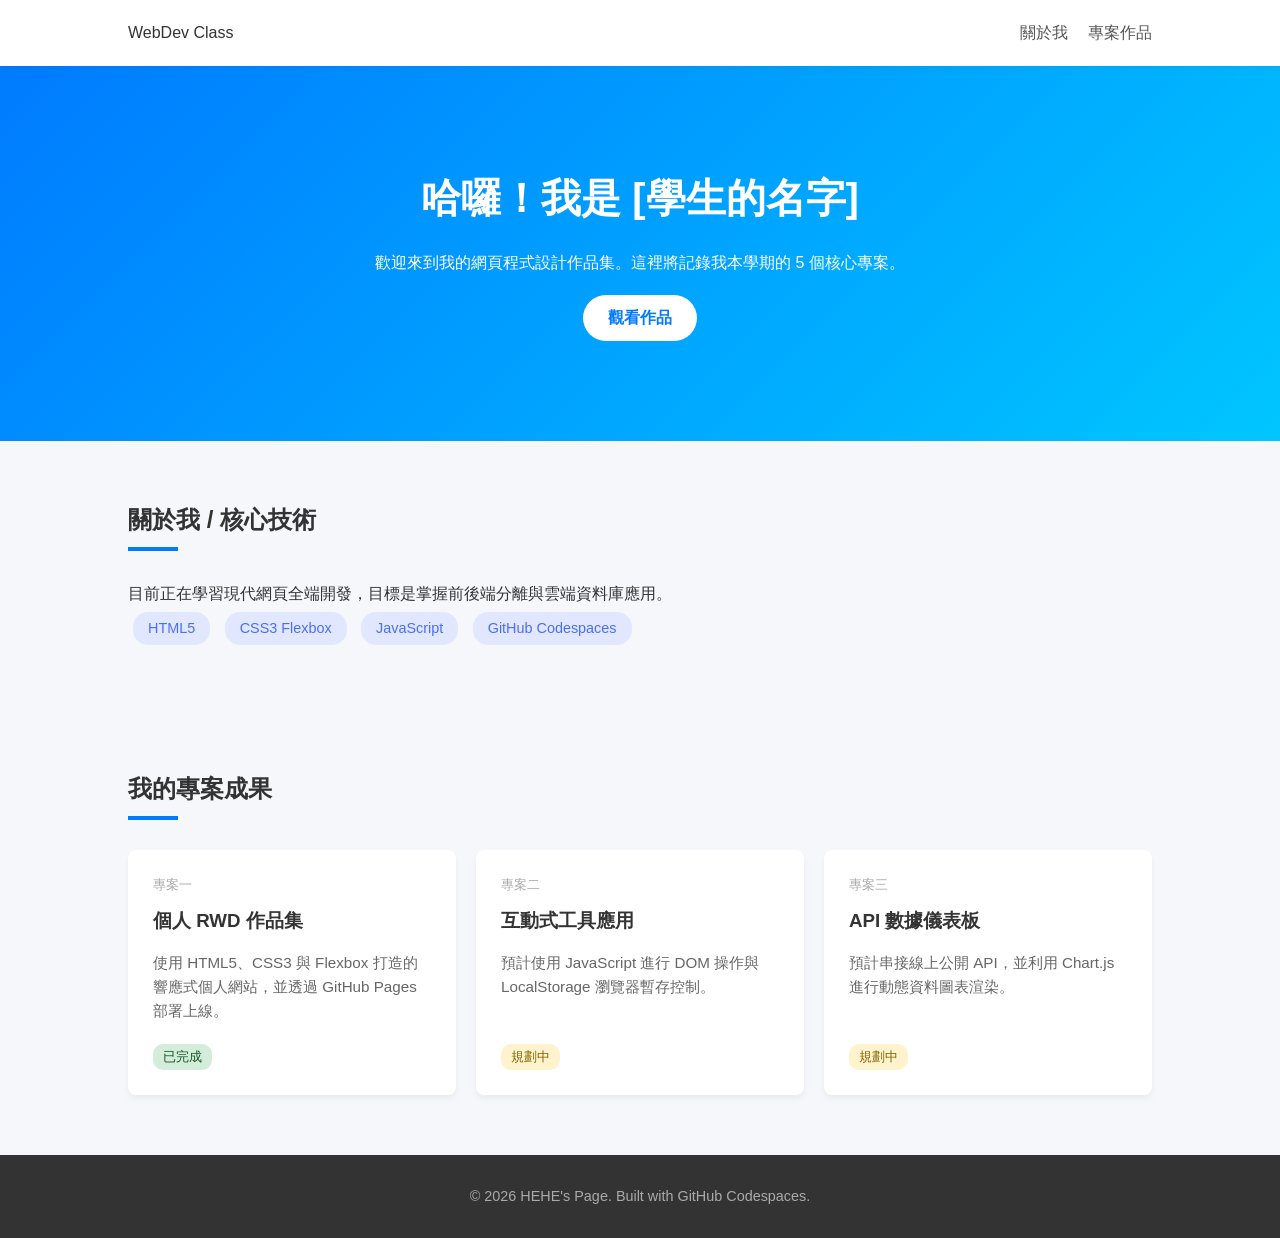
==== index.html @ ca261455 "test001" ====
<!DOCTYPE html>
<html lang="zh-TW">
<head>
    <meta charset="UTF-8">
    <meta name="viewport" content="width=device-width, initial-scale=1.0">
    <title>我的網頁設計作品集</title>
    <link rel="stylesheet" href="style.css">
</head>
<body>

    <!-- 導覽列 -->
    <nav class="navbar">
        <div class="logo">WebDev Class</div>
        <ul class="nav-links">
            <li><a href="#about">關於我</a></li>
            <li><a href="#projects">專案作品</a></li>
        </ul>
    </nav>

    <!-- 主視覺區 (Hero Section) -->
    <header class="hero">
        <div class="hero-content">
            <h1>哈囉！我是 [學生的名字]</h1>
            <p>歡迎來到我的網頁程式設計作品集。這裡將記錄我本學期的 5 個核心專案。</p>
            <a href="#projects" class="btn">觀看作品</a>
        </div>
    </header>

    <!-- 關於我與技能 -->
    <section id="about" class="about-section">
        <h2>關於我 / 核心技術</h2>
        <p>目前正在學習現代網頁全端開發，目標是掌握前後端分離與雲端資料庫應用。</p>
        <div class="skills">
            <span class="chip">HTML5</span>
            <span class="chip">CSS3 Flexbox</span>
            <span class="chip">JavaScript</span>
            <span class="chip">GitHub Codespaces</span>
        </div>
    </section>

    <!-- 專案展示區 (RWD 卡片) -->
    <section id="projects" class="projects-section">
        <h2>我的專案成果</h2>
        <div class="project-grid">
            <!-- 卡片 1 -->
            <div class="card">
                <div class="card-tag">專案一</div>
                <h3>個人 RWD 作品集</h3>
                <p>使用 HTML5、CSS3 與 Flexbox 打造的響應式個人網站，並透過 GitHub Pages 部署上線。</p>
                <span class="status complete">已完成</span>
            </div>
            <!-- 卡片 2 (預留給未來的專案) -->
            <div class="card">
                <div class="card-tag">專案二</div>
                <h3>互動式工具應用</h3>
                <p>預計使用 JavaScript 進行 DOM 操作與 LocalStorage 瀏覽器暫存控制。</p>
                <span class="status pending">規劃中</span>
            </div>
            <!-- 卡片 3 -->
            <div class="card">
                <div class="card-tag">專案三</div>
                <h3>API 數據儀表板</h3>
                <p>預計串接線上公開 API，並利用 Chart.js 進行動態資料圖表渲染。</p>
                <span class="status pending">規劃中</span>
            </div>
        </div>
    </section>

    <footer>
        <p>&copy; 2026 HEHE's Page. Built with GitHub Codespaces.</p>
    </footer>

</body>
</html>
---- style.css ----
/* 基礎重設 */
* {
    margin: 0;
    padding: 0;
    box-sizing: border-box;
    font-family: 'Segoe UI', Roboto, sans-serif;
}

body {
    background-color: #f5f7fa;
    color: #333;
    line-height: 1.6;
}

/* 導覽列 Flex 佈局 */
.navbar {
    display: flex;
    justify-content: space-between;
    align-items: center;
    padding: 20px 10%;
    background-color: #ffffff;
    box-shadow: 0 2px 5px rgba(0,0,0,0.05);
    position: sticky;
    top: 0;
    z-index: 100;
}

.nav-links {
    display: flex;
    list-style: none;
}

.nav-links li {
    margin-left: 20px;
}

.nav-links a {
    text-decoration: none;
    color: #555;
    transition: color 0.3s;
}

.nav-links a:hover {
    color: #007bff;
}

/* 主視覺區 */
.hero {
    background: linear-gradient(135deg, #007bff 0%, #00c6ff 100%);
    color: white;
    padding: 100px 10%;
    text-align: center;
}

.hero h1 {
    font-size: 2.5rem;
    margin-bottom: 20px;
}

.btn {
    display: inline-block;
    background: white;
    color: #007bff;
    padding: 10px 25px;
    text-decoration: none;
    border-radius: 25px;
    font-weight: bold;
    margin-top: 20px;
    transition: transform 0.3s;
}

.btn:hover {
    transform: translateY(-3px);
}

/* 內容區塊通用樣式 */
section {
    padding: 60px 10%;
}

section h2 {
    margin-bottom: 30px;
    position: relative;
}

section h2::after {
    content: '';
    display: block;
    width: 50px;
    height: 4px;
    background: #007bff;
    margin-top: 8px;
}

/* 技能標籤 */
.skills .chip {
    display: inline-block;
    background: #e1e7ff;
    color: #4c6ef5;
    padding: 5px 15px;
    border-radius: 15px;
    margin: 5px;
    font-size: 0.9rem;
}

/* 網格系統：RWD 的關鍵 */
.project-grid {
    display: flex;
    flex-wrap: wrap;
    gap: 20px;
}

/* 卡片樣式：預設在電腦端佔 1/3 寬度 */
.card {
    background: white;
    padding: 25px;
    border-radius: 8px;
    box-shadow: 0 4px 6px rgba(0,0,0,0.05);
    flex: 1 1 calc(33.333% - 20px);
    min-width: 280px; /* 確保縮小時不會過窄 */
    display: flex;
    flex-direction: column;
}

.card-tag {
    font-size: 0.8rem;
    color: #aaa;
    text-transform: uppercase;
    margin-bottom: 10px;
}

.card h3 {
    margin-bottom: 15px;
}

.card p {
    color: #666;
    font-size: 0.95rem;
    flex-grow: 1;
    margin-bottom: 20px;
}

.status {
    align-self: flex-start;
    padding: 3px 10px;
    border-radius: 10px;
    font-size: 0.8rem;
}

.status.complete { background: #d4edda; color: #155724; }
.status.pending { background: #fff3cd; color: #856404; }

footer {
    text-align: center;
    padding: 30px;
    background: #333;
    color: #aaa;
    font-size: 0.9rem;
}

/* 📱 RWD 響應式中斷點 (手機模式) */
@media (max-width: 768px) {
    .navbar {
        flex-direction: column;
        gap: 15px;
    }
    .nav-links li {
        margin: 0 10px;
    }
    .hero h1 {
        font-size: 2rem;
    }
    /* 手機上卡片撐滿 100% */
    .card {
        flex: 1 1 100%;
    }
}
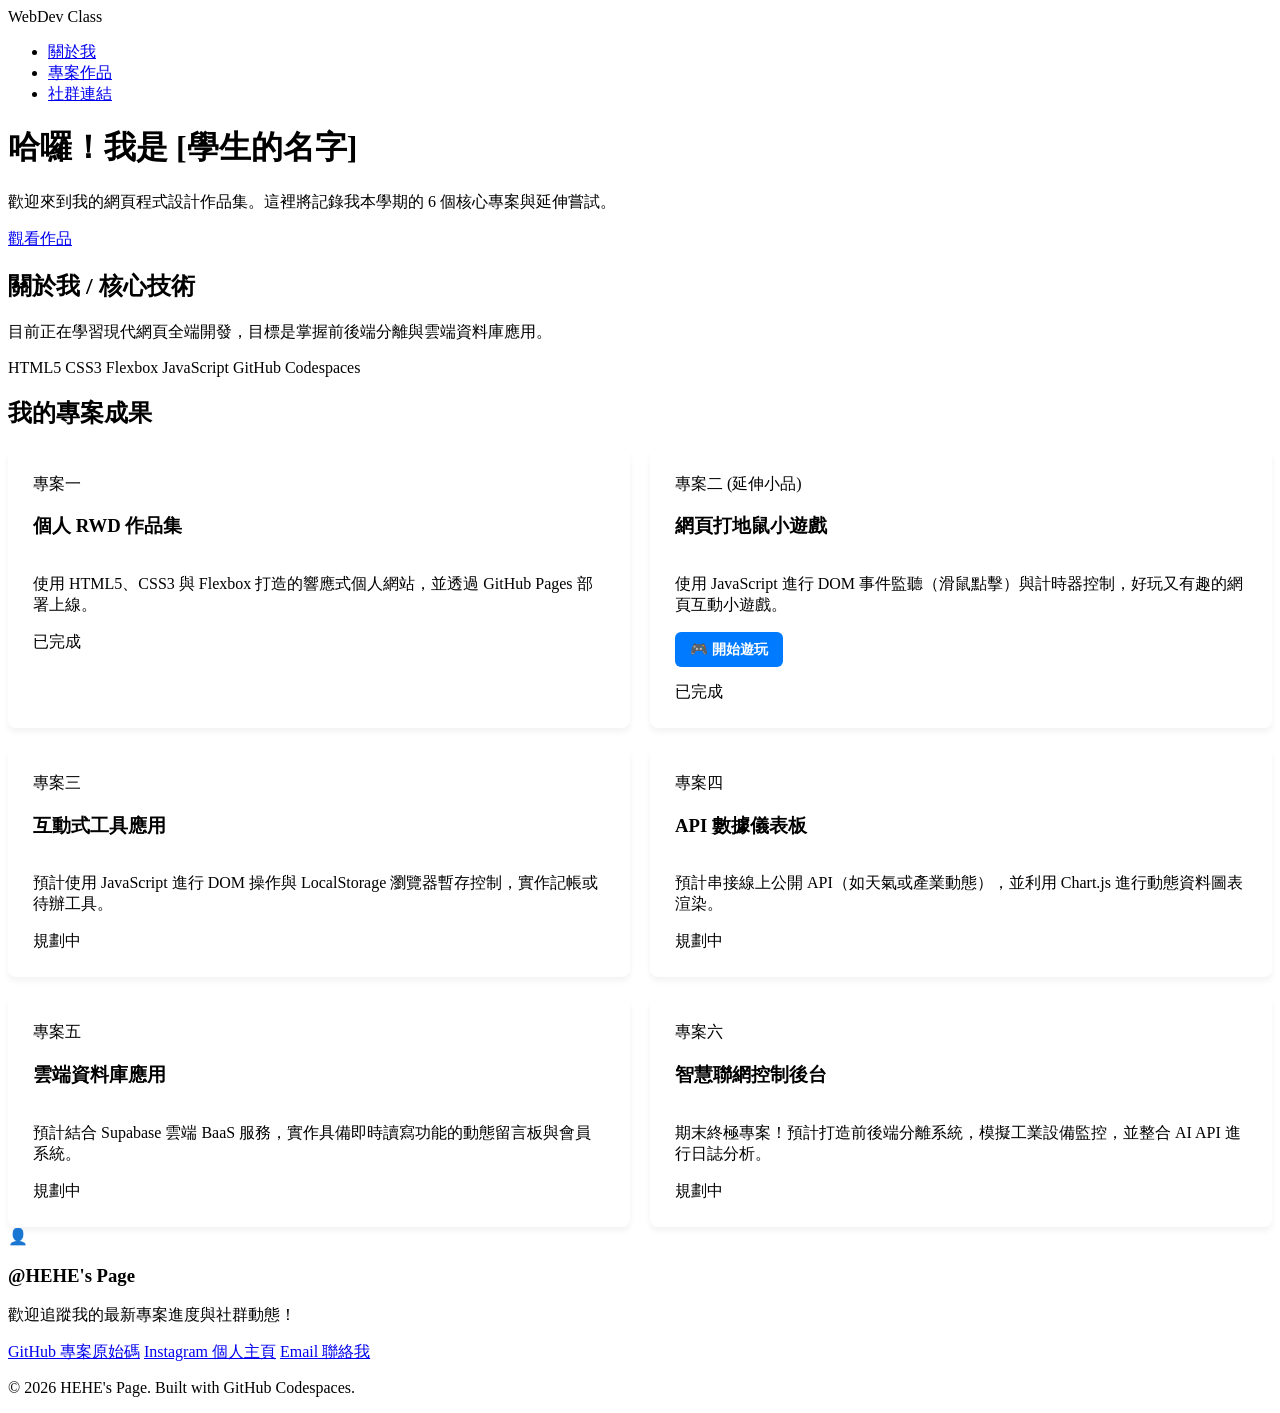
==== commit b96a7a22: "將卡片擴充至6個並新增社群連結與遊戲入口" ====
--- a/index.html
+++ b/index.html
@@ -8,25 +8,23 @@
 </head>
 <body>
 
-    <!-- 導覽列 -->
     <nav class="navbar">
         <div class="logo">WebDev Class</div>
         <ul class="nav-links">
             <li><a href="#about">關於我</a></li>
             <li><a href="#projects">專案作品</a></li>
+            <li><a href="#social-links">社群連結</a></li>
         </ul>
     </nav>
 
-    <!-- 主視覺區 (Hero Section) -->
     <header class="hero">
         <div class="hero-content">
             <h1>哈囉！我是 [學生的名字]</h1>
-            <p>歡迎來到我的網頁程式設計作品集。這裡將記錄我本學期的 5 個核心專案。</p>
+            <p>歡迎來到我的網頁程式設計作品集。這裡將記錄我本學期的 6 個核心專案與延伸嘗試。</p>
             <a href="#projects" class="btn">觀看作品</a>
         </div>
     </header>
 
-    <!-- 關於我與技能 -->
     <section id="about" class="about-section">
         <h2>關於我 / 核心技術</h2>
         <p>目前正在學習現代網頁全端開發，目標是掌握前後端分離與雲端資料庫應用。</p>
@@ -38,30 +36,64 @@
         </div>
     </section>
 
-    <!-- 專案展示區 (RWD 卡片) -->
     <section id="projects" class="projects-section">
         <h2>我的專案成果</h2>
         <div class="project-grid">
-            <!-- 卡片 1 -->
             <div class="card">
                 <div class="card-tag">專案一</div>
                 <h3>個人 RWD 作品集</h3>
                 <p>使用 HTML5、CSS3 與 Flexbox 打造的響應式個人網站，並透過 GitHub Pages 部署上線。</p>
                 <span class="status complete">已完成</span>
             </div>
-            <!-- 卡片 2 (預留給未來的專案) -->
+
             <div class="card">
-                <div class="card-tag">專案二</div>
+                <div class="card-tag">專案二 (延伸小品)</div>
+                <h3>網頁打地鼠小遊戲</h3>
+                <p>使用 JavaScript 進行 DOM 事件監聽（滑鼠點擊）與計時器控制，好玩又有趣的網頁互動小遊戲。</p>
+                <a href="game1.html" class="card-btn">🎮 開始遊玩</a>
+                <span class="status complete">已完成</span>
+            </div>
+
+            <div class="card">
+                <div class="card-tag">專案三</div>
                 <h3>互動式工具應用</h3>
-                <p>預計使用 JavaScript 進行 DOM 操作與 LocalStorage 瀏覽器暫存控制。</p>
+                <p>預計使用 JavaScript 進行 DOM 操作與 LocalStorage 瀏覽器暫存控制，實作記帳或待辦工具。</p>
                 <span class="status pending">規劃中</span>
             </div>
-            <!-- 卡片 3 -->
+
             <div class="card">
-                <div class="card-tag">專案三</div>
+                <div class="card-tag">專案四</div>
                 <h3>API 數據儀表板</h3>
-                <p>預計串接線上公開 API，並利用 Chart.js 進行動態資料圖表渲染。</p>
+                <p>預計串接線上公開 API（如天氣或產業動態），並利用 Chart.js 進行動態資料圖表渲染。</p>
                 <span class="status pending">規劃中</span>
+            </div>
+
+            <div class="card">
+                <div class="card-tag">專案五</div>
+                <h3>雲端資料庫應用</h3>
+                <p>預計結合 Supabase 雲端 BaaS 服務，實作具備即時讀寫功能的動態留言板與會員系統。</p>
+                <span class="status pending">規劃中</span>
+            </div>
+
+            <div class="card">
+                <div class="card-tag">專案六</div>
+                <h3>智慧聯網控制後台</h3>
+                <p>期末終極專案！預計打造前後端分離系統，模擬工業設備監控，並整合 AI API 進行日誌分析。</p>
+                <span class="status pending">規劃中</span>
+            </div>
+        </div>
+    </section>
+
+    <section id="social-links" class="social-section">
+        <div class="profile-container">
+            <div class="profile-avatar">👤</div> 
+            <h3 class="profile-name">@HEHE's Page</h3>
+            <p class="profile-bio">歡迎追蹤我的最新專案進度與社群動態！</p>
+            
+            <div class="link-list">
+                <a href="https://github.com/" target="_blank" class="link-item">GitHub 專案原始碼</a>
+                <a href="https://instagram.com/" target="_blank" class="link-item">Instagram 個人主頁</a>
+                <a href="mailto:your-email@example.com" class="link-item">Email 聯絡我</a>
             </div>
         </div>
     </section>
--- a/style.css
+++ b/style.css
@@ -1,177 +1,49 @@
-/* 基礎重設 */
-* {
-    margin: 0;
-    padding: 0;
-    box-sizing: border-box;
-    font-family: 'Segoe UI', Roboto, sans-serif;
+/* 卡片按鈕樣式 */
+.card-btn {
+    display: inline-block;
+    background-color: #007bff;
+    color: white;
+    padding: 8px 15px;
+    text-decoration: none;
+    border-radius: 6px;
+    font-size: 0.9rem;
+    font-weight: bold;
+    margin-bottom: 15px;
+    text-align: center;
+    transition: background 0.2s;
+    align-self: flex-start; /* 讓按鈕寬度隨文字長度 */
 }
 
-body {
-    background-color: #f5f7fa;
-    color: #333;
-    line-height: 1.6;
+.card-btn:hover {
+    background-color: #0056b3;
 }
 
-/* 導覽列 Flex 佈局 */
-.navbar {
-    display: flex;
-    justify-content: space-between;
-    align-items: center;
-    padding: 20px 10%;
-    background-color: #ffffff;
-    box-shadow: 0 2px 5px rgba(0,0,0,0.05);
-    position: sticky;
-    top: 0;
-    z-index: 100;
-}
-
-.nav-links {
-    display: flex;
-    list-style: none;
-}
-
-.nav-links li {
-    margin-left: 20px;
-}
-
-.nav-links a {
-    text-decoration: none;
-    color: #555;
-    transition: color 0.3s;
-}
-
-.nav-links a:hover {
-    color: #007bff;
-}
-
-/* 主視覺區 */
-.hero {
-    background: linear-gradient(135deg, #007bff 0%, #00c6ff 100%);
-    color: white;
-    padding: 100px 10%;
-    text-align: center;
-}
-
-.hero h1 {
-    font-size: 2.5rem;
-    margin-bottom: 20px;
-}
-
-.btn {
-    display: inline-block;
-    background: white;
-    color: #007bff;
-    padding: 10px 25px;
-    text-decoration: none;
-    border-radius: 25px;
-    font-weight: bold;
-    margin-top: 20px;
-    transition: transform 0.3s;
-}
-
-.btn:hover {
-    transform: translateY(-3px);
-}
-
-/* 內容區塊通用樣式 */
-section {
-    padding: 60px 10%;
-}
-
-section h2 {
-    margin-bottom: 30px;
-    position: relative;
-}
-
-section h2::after {
-    content: '';
-    display: block;
-    width: 50px;
-    height: 4px;
-    background: #007bff;
-    margin-top: 8px;
-}
-
-/* 技能標籤 */
-.skills .chip {
-    display: inline-block;
-    background: #e1e7ff;
-    color: #4c6ef5;
-    padding: 5px 15px;
-    border-radius: 15px;
-    margin: 5px;
-    font-size: 0.9rem;
-}
-
-/* 網格系統：RWD 的關鍵 */
+/* 確保 6 張卡片能自動排成 3 欄、2 欄 或 1 欄 */
 .project-grid {
     display: flex;
     flex-wrap: wrap;
     gap: 20px;
 }
 
-/* 卡片樣式：預設在電腦端佔 1/3 寬度 */
 .card {
     background: white;
     padding: 25px;
     border-radius: 8px;
     box-shadow: 0 4px 6px rgba(0,0,0,0.05);
-    flex: 1 1 calc(33.333% - 20px);
-    min-width: 280px; /* 確保縮小時不會過窄 */
+    flex: 1 1 calc(33.333% - 20px); /* 電腦版一排三個 */
+    min-width: 280px; 
     display: flex;
     flex-direction: column;
 }
 
-.card-tag {
-    font-size: 0.8rem;
-    color: #aaa;
-    text-transform: uppercase;
-    margin-bottom: 10px;
+@media (max-width: 992px) {
+    .card {
+        flex: 1 1 calc(50% - 20px); /* 平板版一排兩個 */
+    }
 }
 
-.card h3 {
-    margin-bottom: 15px;
-}
-
-.card p {
-    color: #666;
-    font-size: 0.95rem;
-    flex-grow: 1;
-    margin-bottom: 20px;
-}
-
-.status {
-    align-self: flex-start;
-    padding: 3px 10px;
-    border-radius: 10px;
-    font-size: 0.8rem;
-}
-
-.status.complete { background: #d4edda; color: #155724; }
-.status.pending { background: #fff3cd; color: #856404; }
-
-footer {
-    text-align: center;
-    padding: 30px;
-    background: #333;
-    color: #aaa;
-    font-size: 0.9rem;
-}
-
-/* 📱 RWD 響應式中斷點 (手機模式) */
 @media (max-width: 768px) {
-    .navbar {
-        flex-direction: column;
-        gap: 15px;
-    }
-    .nav-links li {
-        margin: 0 10px;
-    }
-    .hero h1 {
-        font-size: 2rem;
-    }
-    /* 手機上卡片撐滿 100% */
     .card {
-        flex: 1 1 100%;
+        flex: 1 1 100%; /* 手機版一排一個 */
     }
 }
